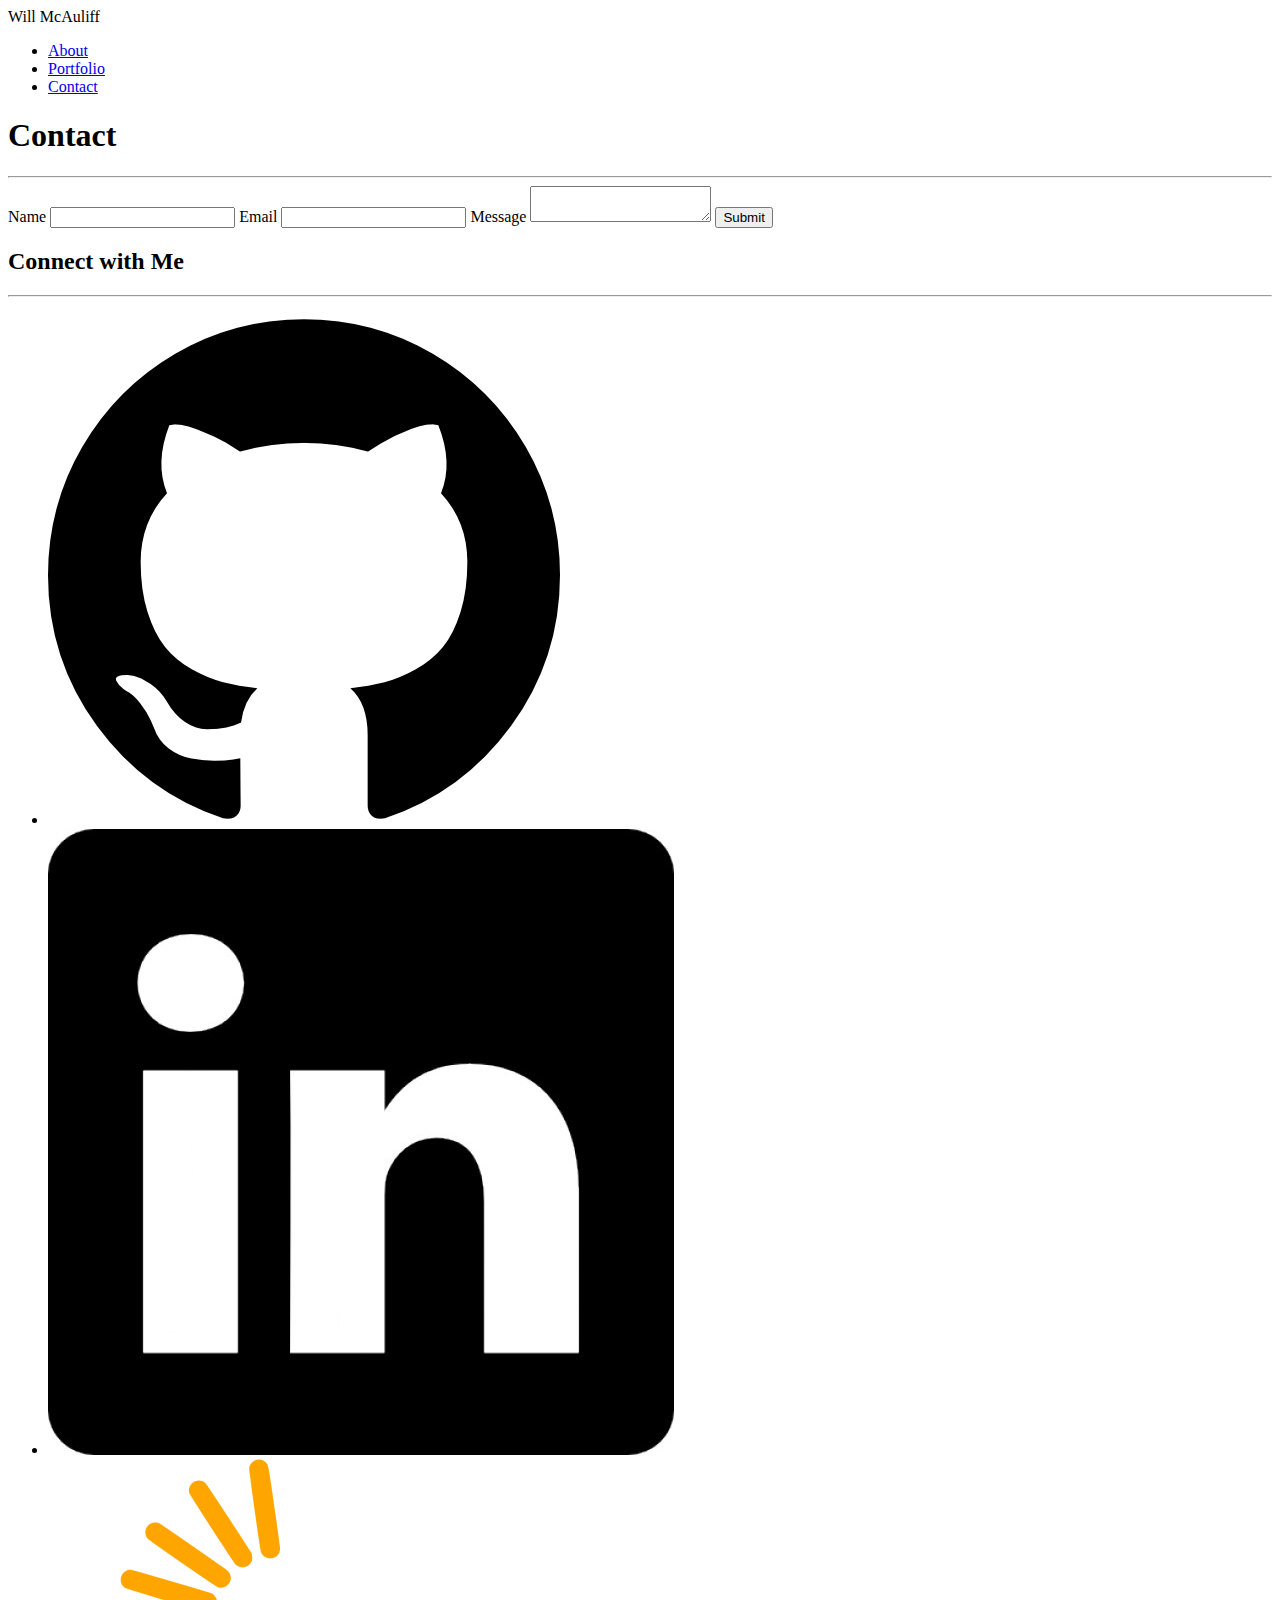
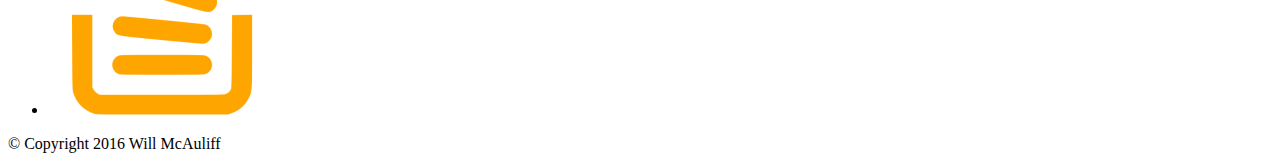
==== contact.html @ 607452fb "html and content, no styling." ====
<!DOCTYPE html>
<html lang="en">
<head>
	<title>Contact Will McAuliff</title>
	<link rel="stylesheet" type="text/css" href="css/reset.css">
	<link rel="stylesheet" type="text/css" href="css/style.css">
</head>
<body>
	<header>
		<nav>
			<div>
				Will McAuliff
			</div>

			<ul>
				<li><a href="index.html">About</a></li>
				<li><a href="portfolio.html">Portfolio</a></li>
				<li><a href="contact.html">Contact</a></li>
			</ul>
		</nav>
	</header>

	<div id="container">
		<section id="main">
			<h1>Contact</h1>
			<hr>

			<form action="">
				<label>
					Name
					<input type="text" name="name">
				</label>
				<label>
					Email
					<input type="text" name="email">
				</label>
				<label>
					Message
					<textarea></textarea>
				</label>
				<input type="submit" value="Submit">
			</form>
		</section>

		<section id="sidebar">
			<h2>Connect with Me</h2>
			<hr>

			<ul>
				<li>
					<a href="https://github.com/womcauliff">
						<img src="assets/images/github.png">
					</a>
				</li>
				<li>
					<a href="https://www.linkedin.com/in/womcauliff">
						<img src="assets/images/linkedin.png">
					</a>
				</li>
				<li>
					<a href="http://stackoverflow.com/users/5332266/womcauliff">
						<img src="assets/images/stackoverflow.png">
					</a>
				</li>
			<ul>
		</section>
	</div>

	<footer>
		&copy; Copyright 2016 Will McAuliff
	</footer>
</body>
</html>
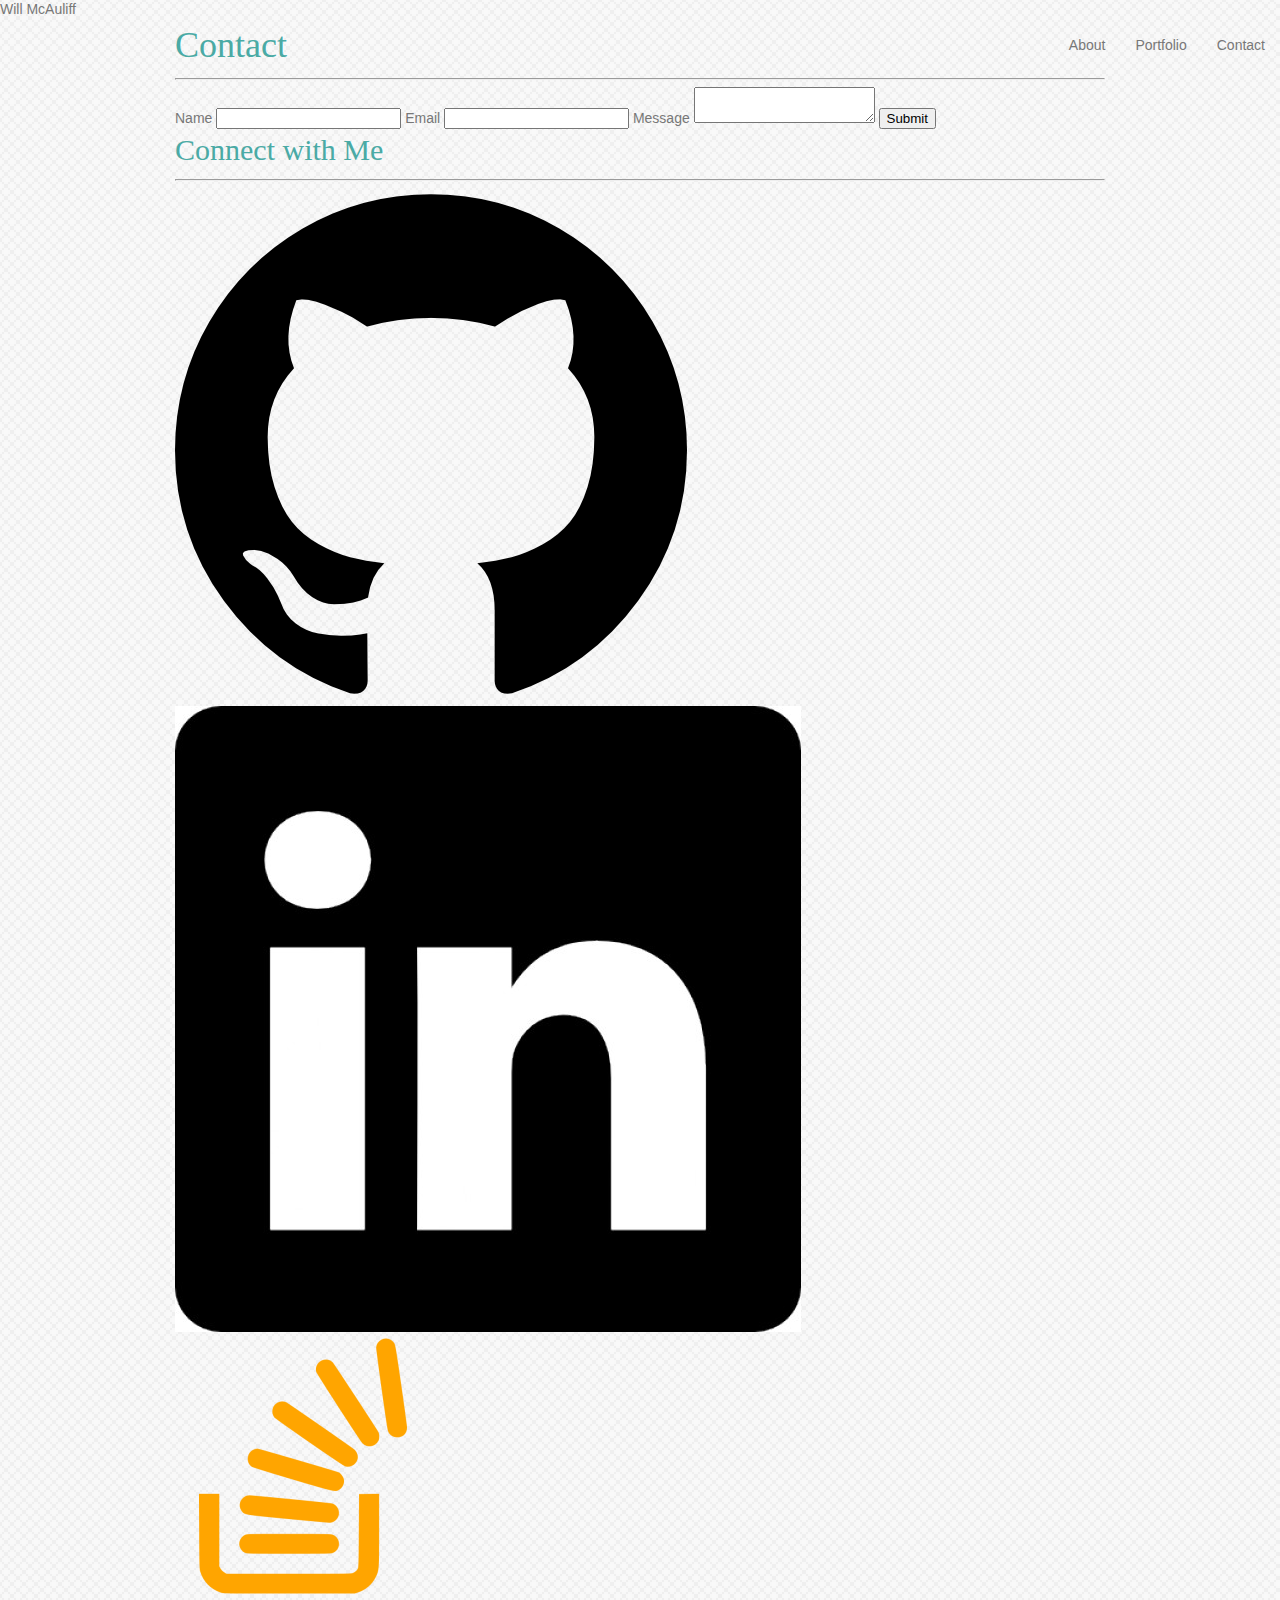
==== commit b479b234: "Added css, index.html is around 90% complete." ====
--- a/contact.html
+++ b/contact.html
@@ -2,8 +2,8 @@
 <html lang="en">
 <head>
 	<title>Contact Will McAuliff</title>
-	<link rel="stylesheet" type="text/css" href="css/reset.css">
-	<link rel="stylesheet" type="text/css" href="css/style.css">
+	<link rel="stylesheet" type="text/css" href="assets/css/reset.css">
+	<link rel="stylesheet" type="text/css" href="assets/css/style.css">
 </head>
 <body>
 	<header>
@@ -12,7 +12,7 @@
 				Will McAuliff
 			</div>
 
-			<ul>
+			<ul class="nav nav-tabs">
 				<li><a href="index.html">About</a></li>
 				<li><a href="portfolio.html">Portfolio</a></li>
 				<li><a href="contact.html">Contact</a></li>
@@ -20,7 +20,7 @@
 		</nav>
 	</header>
 
-	<div id="container">
+	<div class="container">
 		<section id="main">
 			<h1>Contact</h1>
 			<hr>
--- a/assets/css/style.css
+++ b/assets/css/style.css
@@ -0,0 +1,418 @@
+* {
+    -webkit-box-sizing: border-box;
+    -moz-box-sizing: border-box;
+    box-sizing: border-box;
+}
+.clearfix:after {
+  content: "";
+  display: table;
+  clear: both;
+}
+body {
+	/* Background pattern from subtlepatterns.com */
+	background-image: url(../images/subtlenet2/subtlenet2_@2X.png);
+	font-family: 'Arial', 'Helvetica Neue', Helvetica, sans-serif;
+	font-size: 14px;
+	color: #777777;
+	line-height: 1.428;
+}
+header {
+
+}
+footer {
+	background-color: #666666;
+    /* float: left; */	
+	border-top-color: #4aaaa5;
+	border-top-style: solid;	
+	border-top-width: 6px;
+}
+section {
+
+}
+h1, h2, h3, h4, h5, h6 {
+	color: #4aaaa5;
+	font-family: 'Georgia', Times, Times New Roman, serif;
+}
+h1 {
+	font-size: 36px;
+}
+h2 {
+	font-size: 30px;
+}
+h3 {
+	font-size: 24px;
+}
+h4 {
+	font-size: 18px;
+}
+h5 {
+	font-size: 14px;
+}
+h6 {
+	font-size: 12px;
+}
+p {
+	color: #777777;
+	margin: 0 0 10px;
+}
+hr {
+	height: 0;
+}
+.rule {
+	border: none;
+    border-top: 4px solid #dddddd;
+}
+.rule-mini {
+	border: none;
+    border-top: 2px solid #dddddd;
+}
+.outline {
+	border: 1px solid #dddddd;
+}
+
+.container {
+	width: 960px;
+	margin-right: auto;
+    margin-left: auto;
+    padding-left: 15px;
+    padding-right: 15px;
+}
+.container:after {
+	content: " ";
+    display: table;
+    clear: both;
+}
+
+/* Navbar */
+.navbar {
+	margin-bottom: 20px;
+	min-height: 50px;
+	background-color: #ffffff;
+	border-bottom-color: #cccccc;
+	border-bottom-style: solid;	
+	border-bottom-width: 2px;
+}
+container>.navbar-header{
+	margin-right: 0;
+	margin-left: 0;
+}
+.navbar-header {
+	float: left;
+	background-color: #4aaaa5;
+}
+.navbar-brand {
+	text-decoration: none;
+	color: #ffffff;
+	padding: 15px;
+	font-size: 36px;
+	line-height: 20px;
+	height: 50px;
+	float: left;
+	font-family: 'Georgia', Times, Times New Roman, serif;
+}
+.nav {
+	list-style: none;
+}
+.nav>li {
+	display: block;
+}
+.nav>li>a{
+	display: block;
+}
+.nav-tabs{
+	float: right;
+}
+.nav-tabs>li {
+	float: left;
+}
+.nav-tabs>li>a {
+	padding: 15px;
+    line-height: 20px;
+    text-decoration: none;
+    color: #777777;
+}
+
+
+/* Main Content Area */
+#main-container {
+	width: 650px;
+	float: left;
+}
+#main-content{
+	background-color: #ffffff;
+	border-color: #dddddd;
+	border-style: solid;
+}
+
+/* Sidebar */
+#sidebar-container {
+	width: 270px;
+	float: left;
+}
+#sidebar-content {
+	background-color: #ffffff;
+	text-align: center;
+}
+.sidebar-list {
+	list-style: none;
+}
+.sidebar-list>li {
+	display: block;
+	float: left;
+	width: 33.3%;
+}
+.sidebar-list>li>a{
+	display: block;
+}
+.sidebar-list img {
+	width: 100%;
+	padding: 5px;
+}
+
+/* Footer */
+.copyright-info {
+	text-align: center;
+	padding: 15px;
+	color: #dddddd;
+}
+
+/* Quick Margin Classes */
+
+.maf {
+    margin: 0;
+}
+
+.maxs {
+    margin: 4.5px;
+}
+
+.mas {
+    margin: 9px;
+}
+
+.mam {
+    margin: 18px;
+}
+
+.mal {
+    margin: 36px;
+}
+
+.maxl {
+    margin: 54px;
+}
+
+.mbf {
+    margin-bottom: 0;
+}
+
+.mbxs {
+    margin-bottom: 4.5px;
+}
+
+.mbs {
+    margin-bottom: 9px;
+}
+
+.mbm {
+    margin-bottom: 18px;
+}
+
+.mbl {
+    margin-bottom: 36px;
+}
+
+.mbxl {
+    margin-bottom: 54px;
+}
+
+.mhc {
+    margin-left: auto;
+    margin-right: auto;
+}
+
+.mlf {
+    margin-left: 0;
+}
+
+.mlxs {
+    margin-left: 4.5px;
+}
+
+.mls {
+    margin-left: 9px;
+}
+
+.mlm {
+    margin-left: 18px;
+}
+
+.mll {
+    margin-left: 36px;
+}
+
+.mlxl {
+    margin-left: 54px;
+}
+
+.mrf {
+    margin-right: 0;
+}
+
+.mrxs {
+    margin-right: 4.5px;
+}
+
+.mrs {
+    margin-right: 9px;
+}
+
+.mrm {
+    margin-right: 18px;
+}
+
+.mrl {
+    margin-right: 36px;
+}
+
+.mrxl {
+    margin-right: 54px;
+}
+
+.mtf {
+    margin-top: 0;
+}
+
+.mtxs {
+    margin-top: 4.5px;
+}
+
+.mts {
+    margin-top: 9px;
+}
+
+.mtm {
+    margin-top: 18px;
+}
+
+.mtl {
+    margin-top: 36px;
+}
+
+.mtxl {
+    margin-top: 54px;
+}
+
+/* Quick Padding */
+
+.paf {
+    padding: 0;
+}
+
+.paxs {
+    padding: 4.5px;
+}
+
+.pas {
+    padding: 9px;
+}
+
+.pam {
+    padding: 18px;
+}
+
+.pal {
+    padding: 36px;
+}
+
+.paxl {
+    padding: 54px;
+}
+
+.pbf {
+    padding-bottom: 0;
+}
+
+.pbxs {
+    padding-bottom: 4.5px;
+}
+
+.pbs {
+    padding-bottom: 9px;
+}
+
+.pbm {
+    padding-bottom: 18px;
+}
+
+.pbl {
+    padding-bottom: 36px;
+}
+
+.pbxl {
+    padding-bottom: 54px;
+}
+
+.plf {
+    padding-left: 0;
+}
+
+.plxs {
+    padding-left: 4.5px;
+}
+
+.pls {
+    padding-left: 9px;
+}
+
+.plm {
+    padding-left: 18px;
+}
+
+.pll {
+    padding-left: 36px;
+}
+
+.prf {
+    padding-right: 0;
+}
+
+.prxs {
+    padding-right: 4.5px;
+}
+
+.prs {
+    padding-right: 9px;
+}
+
+.prm {
+    padding-right: 18px;
+}
+
+.prl {
+    padding-right: 36px;
+}
+
+.ptf {
+    padding-top: 0;
+}
+
+.ptxs {
+    padding-top: 4.5px;
+}
+
+.pts {
+    padding-top: 9px;
+}
+
+.ptm {
+    padding-top: 18px;
+}
+
+.ptl {
+    padding-top: 36px;
+}
+
+.ptxl {
+    padding-top: 54px;
+}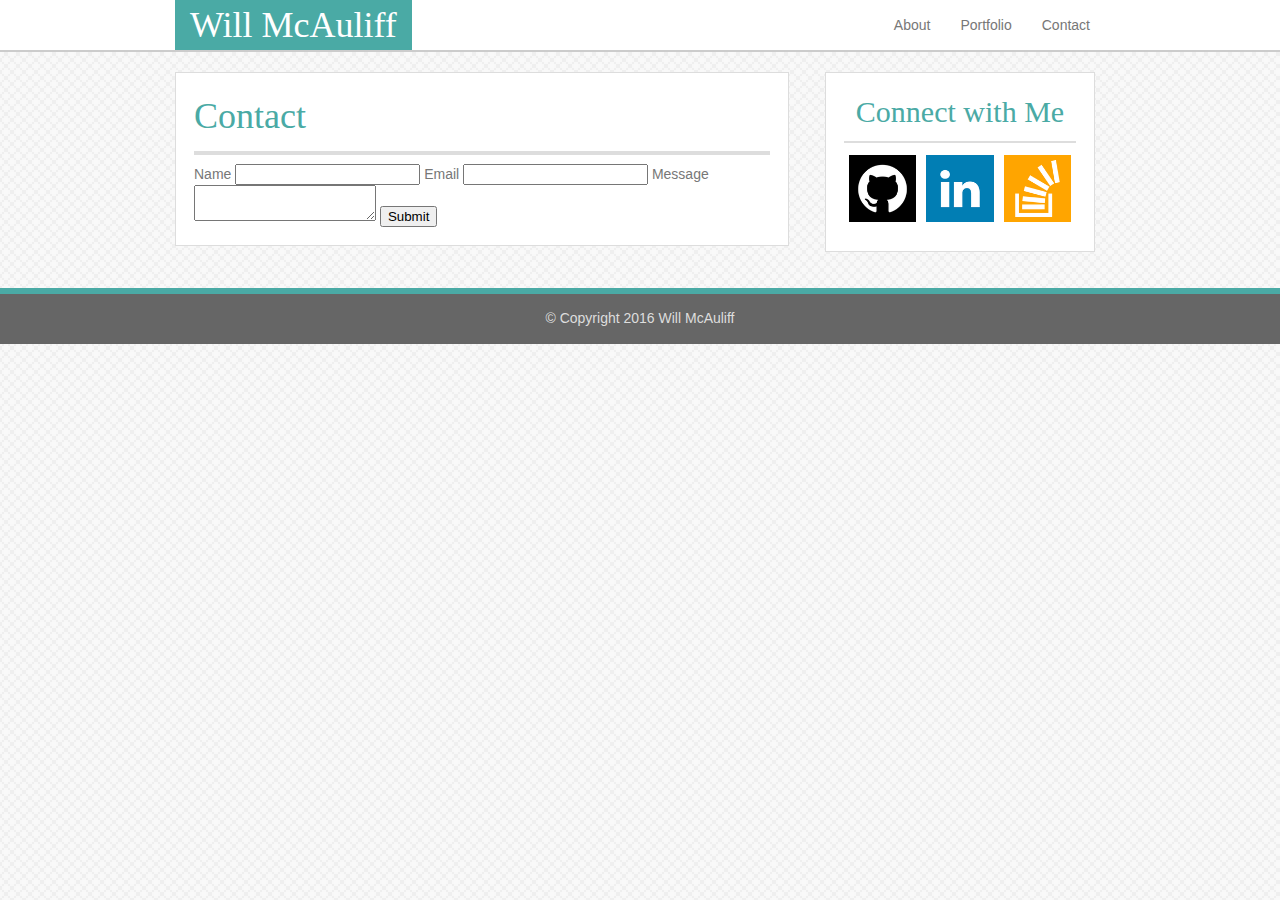
==== commit 684b8028: "Updated contact.html and portfolio.html with header, sidebar, and footer from homepage" ====
--- a/contact.html
+++ b/contact.html
@@ -7,67 +7,81 @@
 </head>
 <body>
 	<header>
-		<nav>
-			<div>
-				Will McAuliff
+		<nav class="navbar">
+			<div class="container">
+				<div class="navbar-header">
+					<a href="index.html" class="navbar-brand">Will McAuliff</a>
+				</div>
+
+				<ul class="nav nav-tabs">
+					<li><a href="index.html">About</a></li>
+					<li><a href="portfolio.html">Portfolio</a></li>
+					<li><a href="contact.html">Contact</a></li>
+				</ul>
 			</div>
-
-			<ul class="nav nav-tabs">
-				<li><a href="index.html">About</a></li>
-				<li><a href="portfolio.html">Portfolio</a></li>
-				<li><a href="contact.html">Contact</a></li>
-			</ul>
 		</nav>
 	</header>
 
-	<div class="container">
-		<section id="main">
-			<h1>Contact</h1>
-			<hr>
+	<div class="container mbl">
+		<section class="prl" id="main-container">
+			<div class="pam outline" id="main-content">
+				<h1>Contact</h1>
+				<hr class="rule mts mbs">
 
-			<form action="">
-				<label>
-					Name
-					<input type="text" name="name">
-				</label>
-				<label>
-					Email
-					<input type="text" name="email">
-				</label>
-				<label>
-					Message
-					<textarea></textarea>
-				</label>
-				<input type="submit" value="Submit">
-			</form>
+				<div>
+
+					<form action="">
+						<label>
+							Name
+							<input type="text" name="name">
+						</label>
+						<label>
+							Email
+							<input type="text" name="email">
+						</label>
+						<label>
+							Message
+							<textarea></textarea>
+						</label>
+						<input type="submit" value="Submit">
+					</form>
+				</div>
+			</div>
 		</section>
 
-		<section id="sidebar">
-			<h2>Connect with Me</h2>
-			<hr>
+		<section id="sidebar-container">
+			<div class="pam outline clearfix" id="sidebar-content">
+				<h2>Connect with Me</h2>
+				
+				<hr class="rule-mini">
 
-			<ul>
-				<li>
-					<a href="https://github.com/womcauliff">
-						<img src="assets/images/github.png">
-					</a>
-				</li>
-				<li>
-					<a href="https://www.linkedin.com/in/womcauliff">
-						<img src="assets/images/linkedin.png">
-					</a>
-				</li>
-				<li>
-					<a href="http://stackoverflow.com/users/5332266/womcauliff">
-						<img src="assets/images/stackoverflow.png">
-					</a>
-				</li>
-			<ul>
+				<ul class="sidebar-list">
+					<li>
+						<a href="https://github.com/womcauliff">
+							<img src="assets/images/square_github.png" alt="github logo">
+						</a>
+					</li>
+					<li>
+						<a href="https://www.linkedin.com/in/womcauliff">
+							<img src="assets/images/square_linkedin.png" alt="linkedin logo">
+						</a>
+					</li>
+					<li>
+						<a href="http://stackoverflow.com/users/5332266/womcauliff">
+							<img src="assets/images/square_stackoverflow.png" alt="stackoverflow logo">
+						</a>
+					</li>
+				<ul>				
+			</div>
 		</section>
 	</div>
 
 	<footer>
-		&copy; Copyright 2016 Will McAuliff
+		<div class="container">
+			<div class="copyright-info">
+			&copy; Copyright 2016 Will McAuliff
+			</div>
+		</div>
 	</footer>
 </body>
 </html>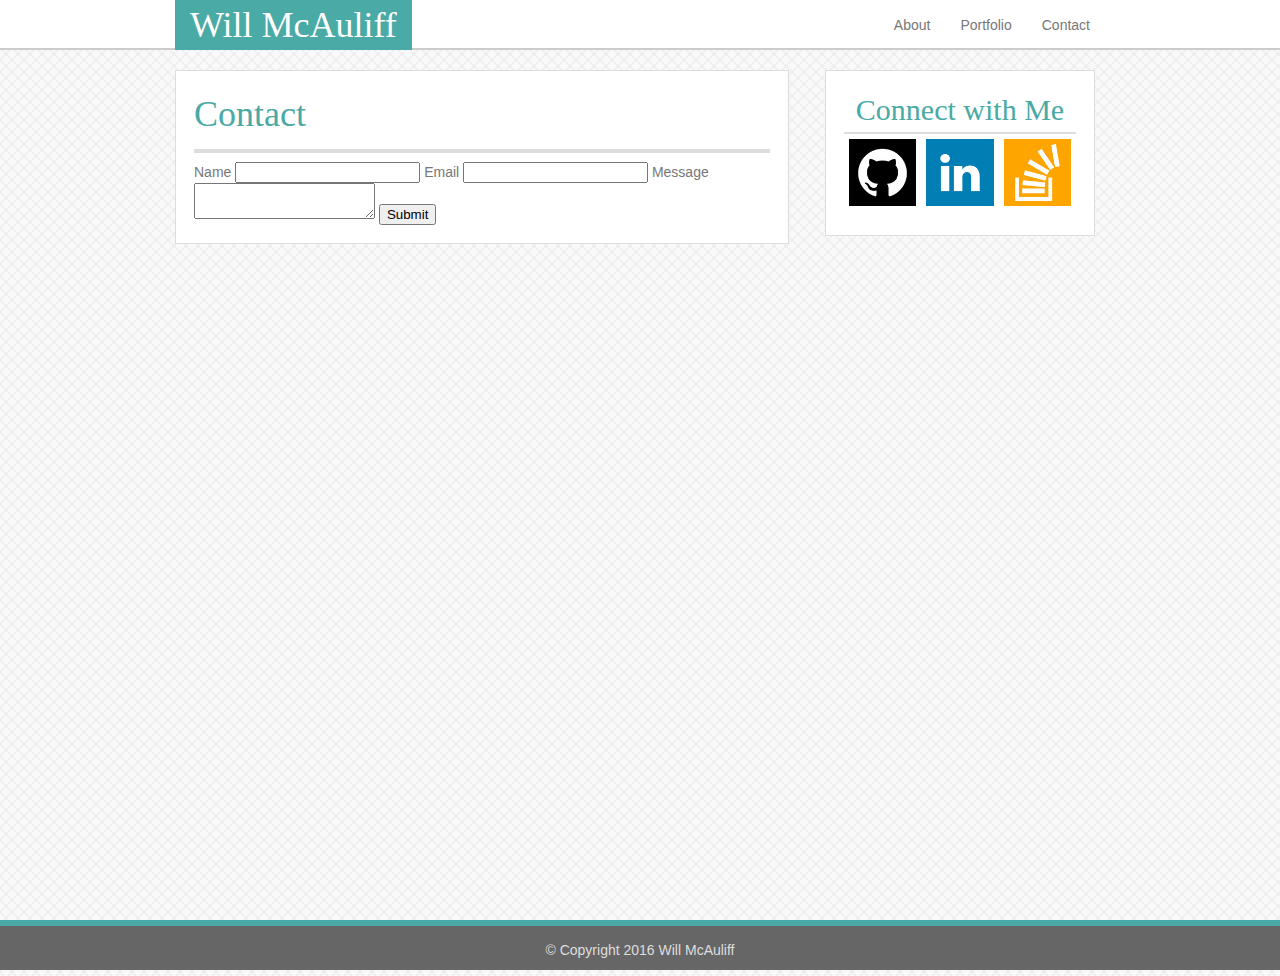
==== commit 5d2a1ded: "Verified sticky footer, added it to contact.html" ====
--- a/contact.html
+++ b/contact.html
@@ -57,17 +57,17 @@
 
 				<ul class="sidebar-list">
 					<li>
-						<a href="https://github.com/womcauliff">
+						<a href="https://github.com/womcauliff" target="_blank">
 							<img src="assets/images/square_github.png" alt="github logo">
 						</a>
 					</li>
 					<li>
-						<a href="https://www.linkedin.com/in/womcauliff">
+						<a href="https://www.linkedin.com/in/womcauliff" target="_blank">
 							<img src="assets/images/square_linkedin.png" alt="linkedin logo">
 						</a>
 					</li>
 					<li>
-						<a href="http://stackoverflow.com/users/5332266/womcauliff">
+						<a href="http://stackoverflow.com/users/5332266/womcauliff" target="_blank">
 							<img src="assets/images/square_stackoverflow.png" alt="stackoverflow logo">
 						</a>
 					</li>
@@ -77,11 +77,9 @@
 	</div>
 
 	<footer>
-		<div class="container">
-			<div class="copyright-info">
+		<p class="copyright-info">
 			&copy; Copyright 2016 Will McAuliff
-			</div>
-		</div>
+		</p>
 	</footer>
 </body>
 </html>--- a/assets/css/style.css
+++ b/assets/css/style.css
@@ -21,7 +21,6 @@
 }
 footer {
 	background-color: #666666;
-    /* float: left; */	
 	border-top-color: #4aaaa5;
 	border-top-style: solid;	
 	border-top-width: 6px;
@@ -415,4 +414,21 @@
 
 .ptxl {
     padding-top: 54px;
+}
+
+/* Sticky Footer Tutorial*/
+* {
+    margin: 0;
+}
+html, body {
+    height: 100%;
+}
+.container {
+    min-height: 100%;
+    height: auto !important;
+    height: 100%;
+    margin: 0 auto -50px;
+}
+footer, .push {
+    height: 50px;
 }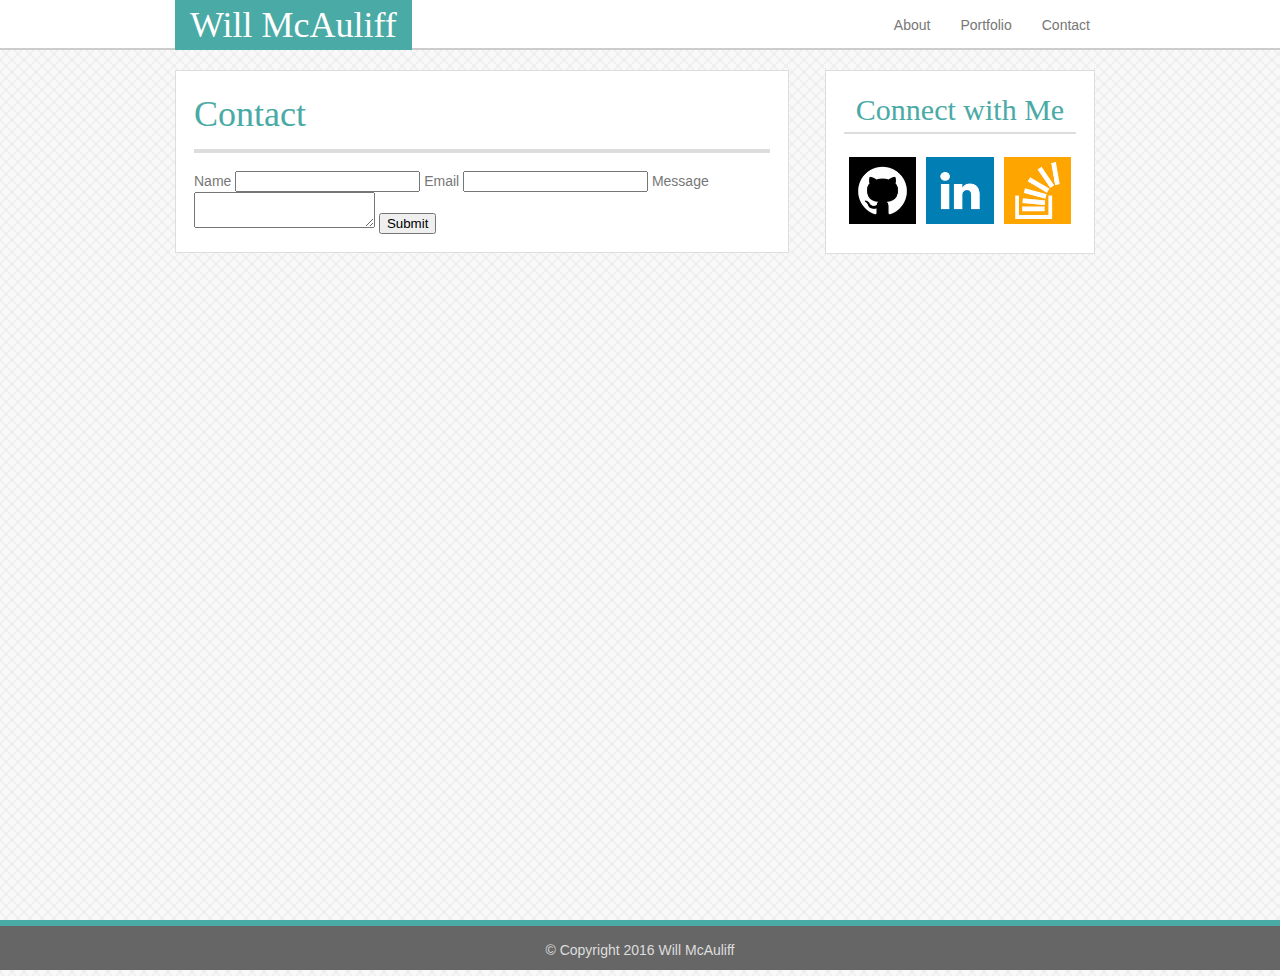
==== commit c5383378: "Added profile picture to homepage, adjusted margins on horizontal rules" ====
--- a/contact.html
+++ b/contact.html
@@ -26,7 +26,7 @@
 		<section class="prl" id="main-container">
 			<div class="pam outline" id="main-content">
 				<h1>Contact</h1>
-				<hr class="rule mts mbs">
+				<hr class="rule mts mbm">
 
 				<div>
 
@@ -53,7 +53,7 @@
 			<div class="pam outline clearfix" id="sidebar-content">
 				<h2>Connect with Me</h2>
 				
-				<hr class="rule-mini">
+				<hr class="rule-mini mbm">
 
 				<ul class="sidebar-list">
 					<li>
--- a/assets/css/style.css
+++ b/assets/css/style.css
@@ -53,6 +53,13 @@
 p {
 	color: #777777;
 	margin: 0 0 10px;
+}
+article>p{
+    font-size: 18px;
+}
+article>img {
+    width: 40%;
+    float: left;
 }
 hr {
 	height: 0;
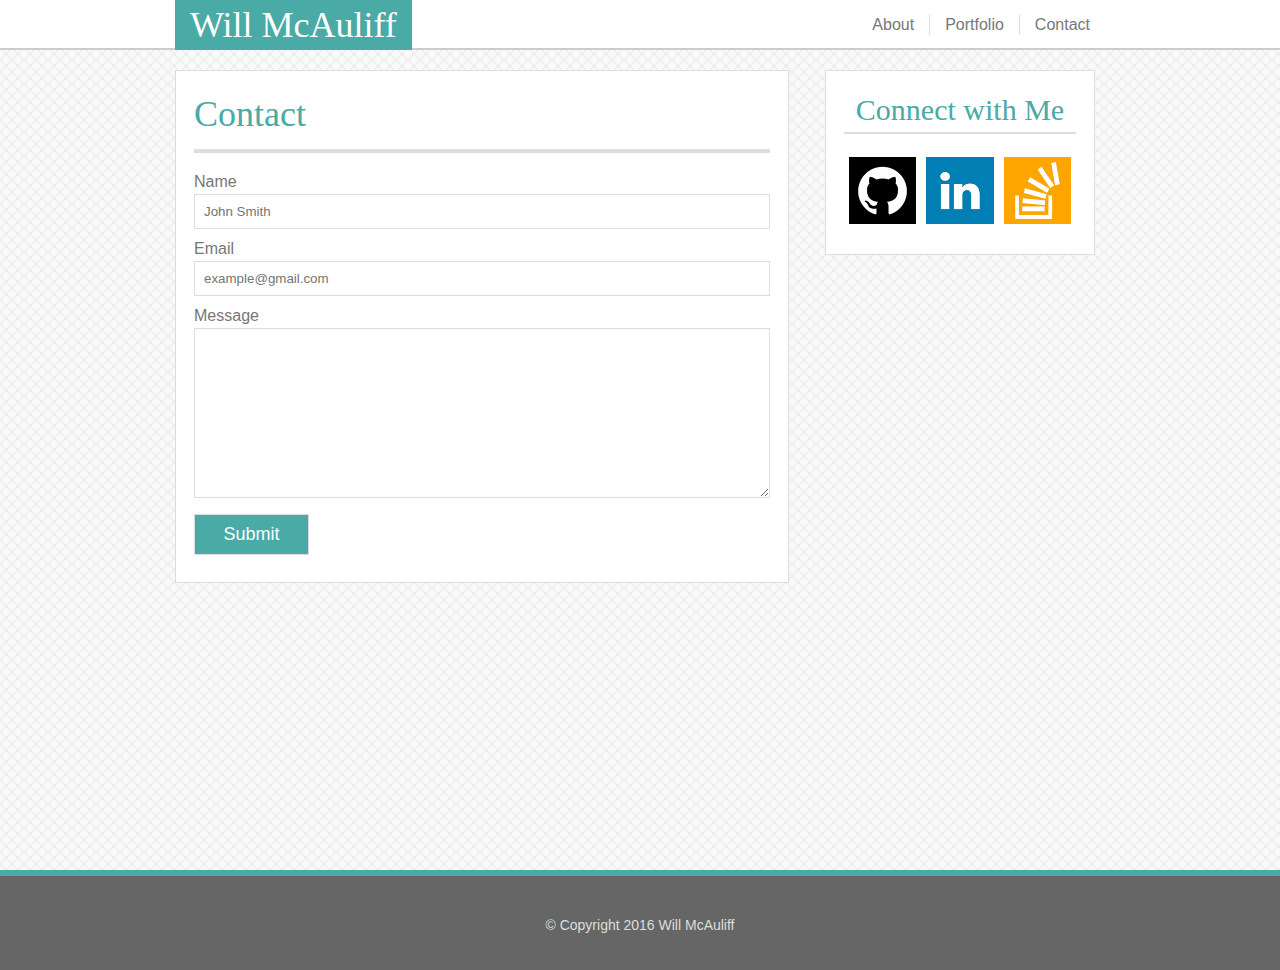
==== commit c6e73fae: "Adjusted footer padding. Added border-right to nav-tab elements" ====
--- a/contact.html
+++ b/contact.html
@@ -12,7 +12,6 @@
 				<div class="navbar-header">
 					<a href="index.html" class="navbar-brand">Will McAuliff</a>
 				</div>
-
 				<ul class="nav nav-tabs">
 					<li><a href="index.html">About</a></li>
 					<li><a href="portfolio.html">Portfolio</a></li>
@@ -27,23 +26,15 @@
 			<div class="pam outline" id="main-content">
 				<h1>Contact</h1>
 				<hr class="rule mts mbm">
-
 				<div>
-
-					<form action="">
-						<label>
-							Name
-							<input type="text" name="name">
-						</label>
-						<label>
-							Email
-							<input type="text" name="email">
-						</label>
-						<label>
-							Message
-							<textarea></textarea>
-						</label>
-						<input type="submit" value="Submit">
+					<form action="https://formspree.io/womcauliff@gmail.com" method="POST">
+						Name<br>
+						<input type="text" name="name" placeholder="John Smith"><br>
+						Email<br>
+						<input type="text" name="email" placeholder="example@gmail.com"><br>
+						Message<br>
+						<textarea rows="10" name="message"></textarea><br>
+						<input class="submit" type="submit" value="Submit">
 					</form>
 				</div>
 			</div>
--- a/assets/css/style.css
+++ b/assets/css/style.css
@@ -12,7 +12,7 @@
 	/* Background pattern from subtlepatterns.com */
 	background-image: url(../images/subtlenet2/subtlenet2_@2X.png);
 	font-family: 'Arial', 'Helvetica Neue', Helvetica, sans-serif;
-	font-size: 14px;
+	font-size: 16px;
 	color: #777777;
 	line-height: 1.428;
 }
@@ -130,12 +130,16 @@
 }
 .nav-tabs>li {
 	float: left;
+    padding: 15px 0;
 }
 .nav-tabs>li>a {
-	padding: 15px;
     line-height: 20px;
     text-decoration: none;
     color: #777777;
+    padding: 0 15px;
+}
+.nav-tabs>li:nth-last-child(n+2)>a{
+    border-right: solid 1px #dddddd;
 }
 
 
@@ -178,8 +182,21 @@
 /* Footer */
 .copyright-info {
 	text-align: center;
-	padding: 15px;
 	color: #dddddd;
+}
+
+/* Form */
+input, textarea {
+    padding: 9px;
+    margin-bottom: 9px;
+    width: 100%;
+    border: solid 1px #dddddd;
+}
+.submit {
+    background-color: #4aaaa5;
+    color: #ffffff; 
+    width: 20%;
+    font-size: 18px;
 }
 
 /* Quick Margin Classes */
@@ -434,8 +451,13 @@
     min-height: 100%;
     height: auto !important;
     height: 100%;
-    margin: 0 auto -50px;
+    margin: 0 auto -100px;
 }
 footer, .push {
-    height: 50px;
+    height: 100px;
+}
+footer p {
+    padding: 40px 0 0;
+    margin: 0;
+    font-size: 14px;
 }